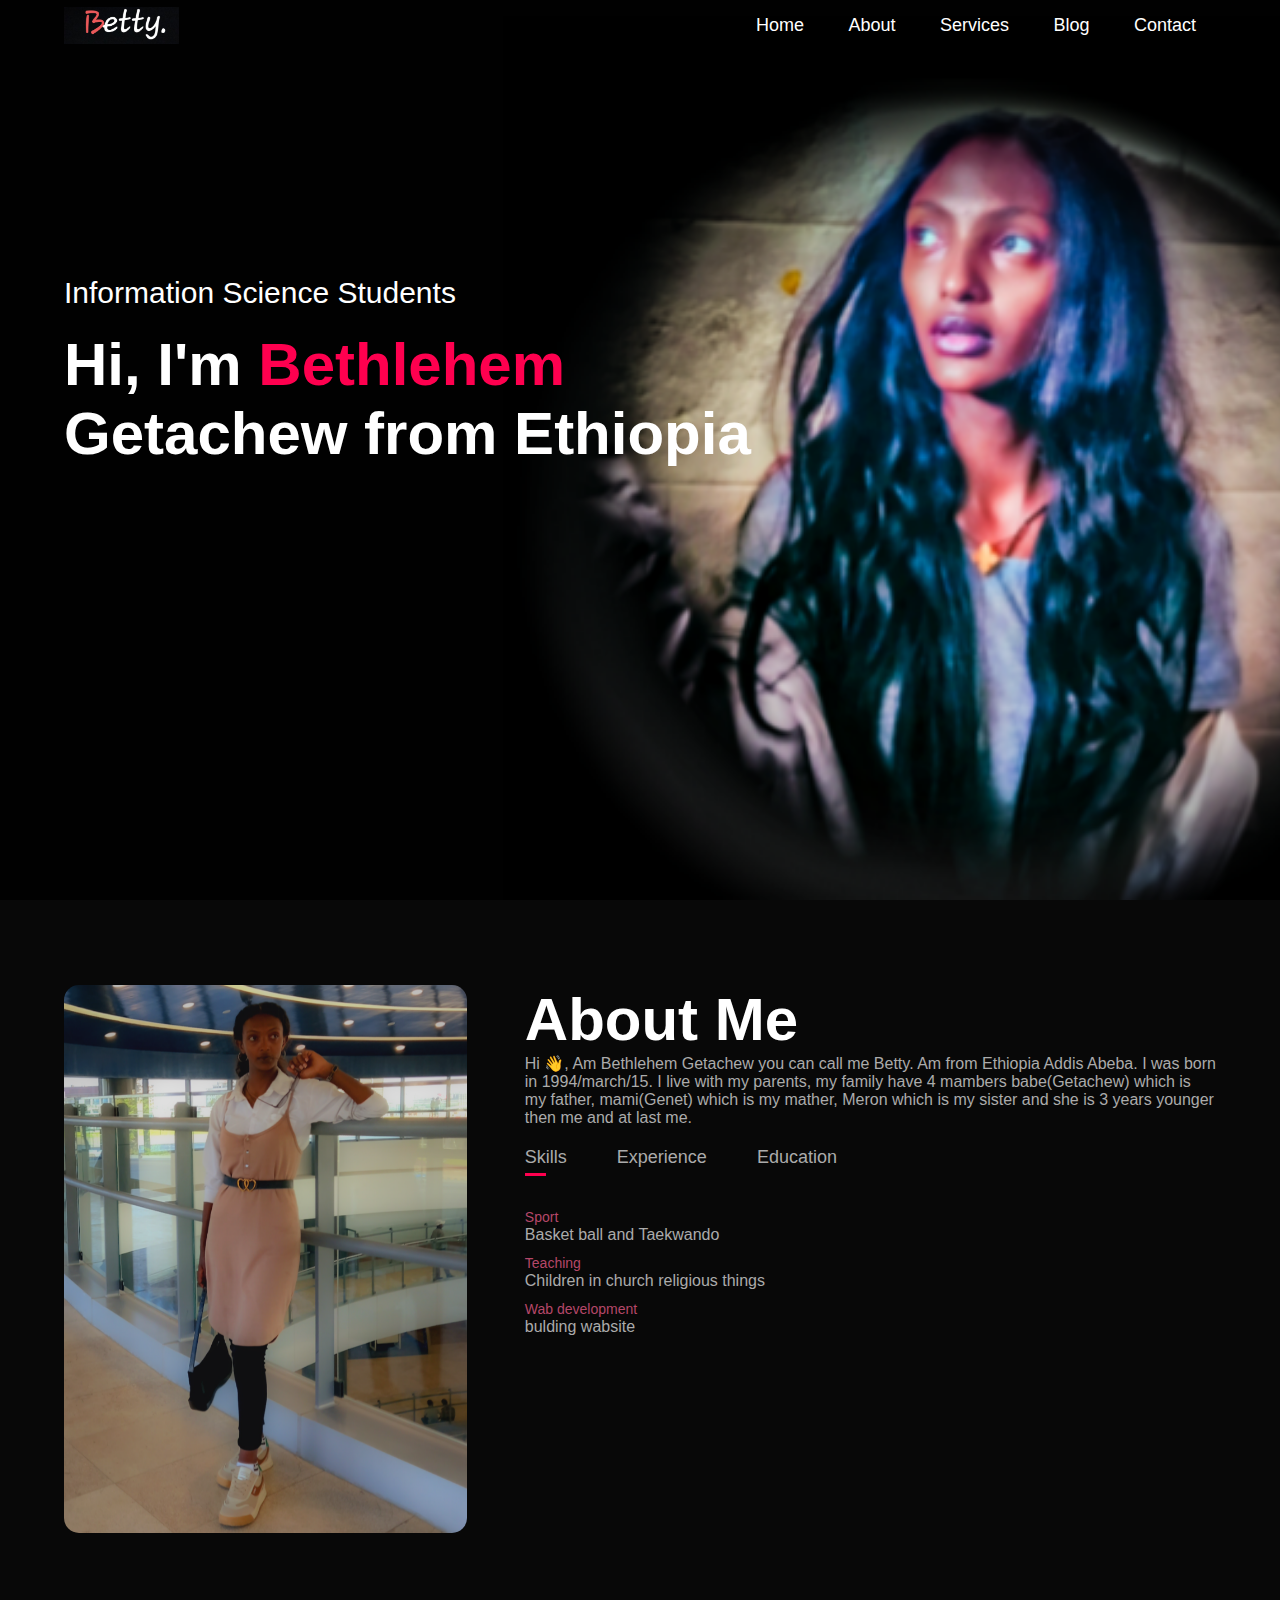
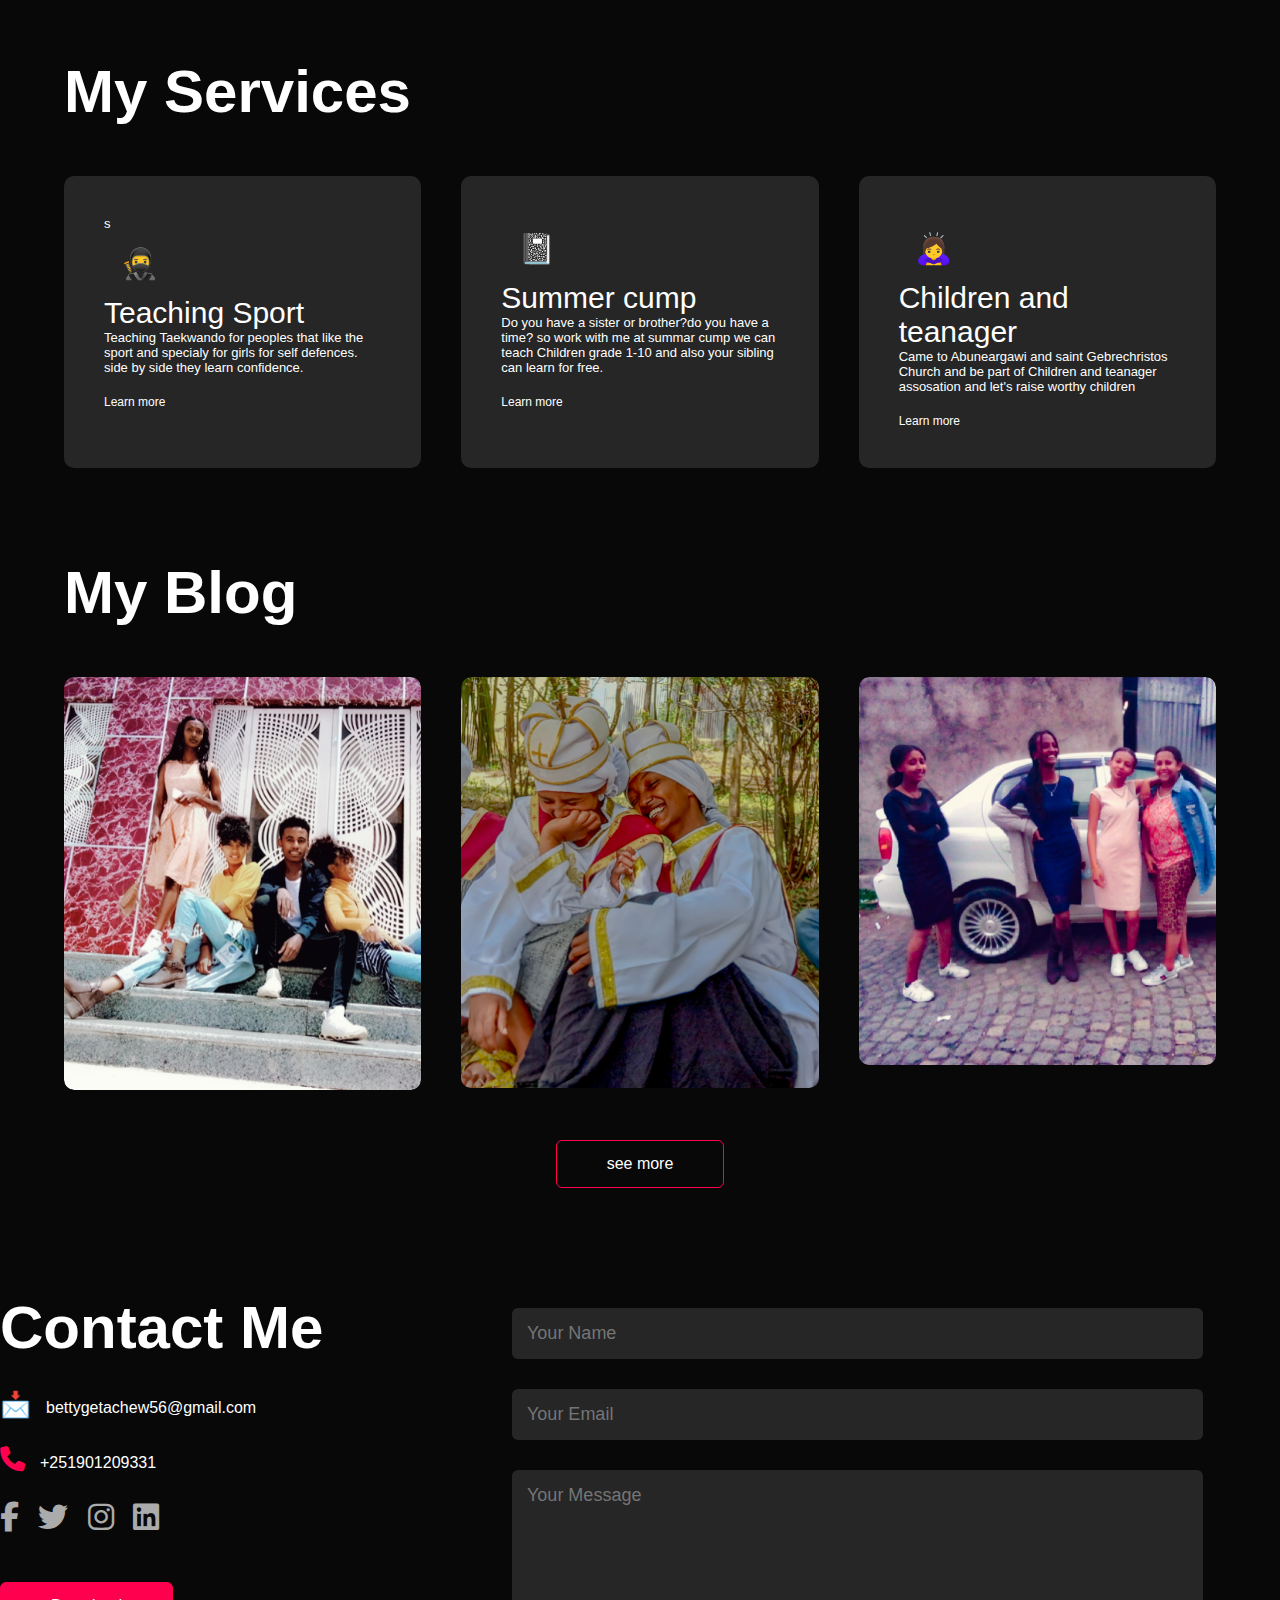
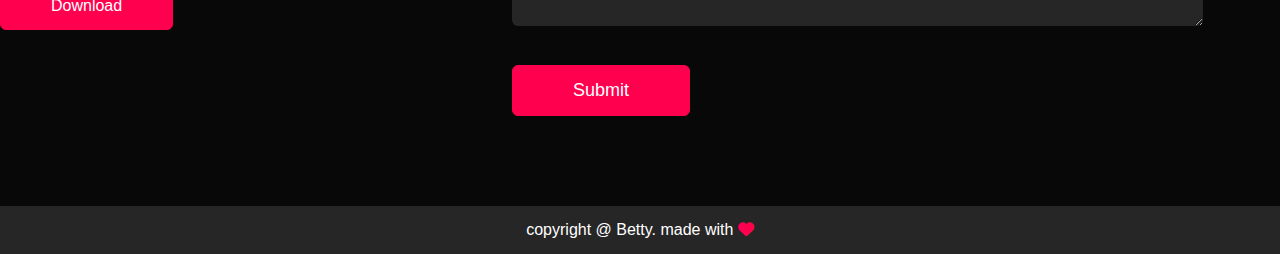
==== index.html @ 5410984a "Rename persenal.html to index.html" ====
<!DOCTYPE html>
<html lang="en">
<head>
    <meta charset="UTF-8">
    <meta http-equiv="X-UA-Compatible" content="IE=edge">
    <meta name="viewport" content="width=device-width, initial-scale=1.0">
    <title>betty getachew website </title>
    <link rel="stylesheet"  href="persenal.css">
    <link rel="stylesheet" href="https://cdnjs.cloudflare.com/ajax/libs/font-awesome/6.2.1/css/all.min.css">
</head>
<body>
<div id="header">
    <div class="container">
        <nav>
            <img src="Logo b2.jpg" alt="logo" width="10%" height="30%">
            <ul id="sidemenu">
                <li><a href="#header">Home</a></li>
                <li><a href="#about">About</a></li>
                <li><a href="#services">Services</a></li>
                <li><a href="#blog">Blog</a></li>
                <li><a href="#contact">Contact</a></li>
                <i class="fas fa-times" onclick="closemenu()"></i>
            </ul>
            <i class="fas fa-bars" onclick="openmenu()" ></i>
        </nav>
        <div class="header-text">
            <p>Information Science Students</p>
            <h1>Hi, I'm <span>Bethlehem</span><br>Getachew from Ethiopia</h1>
        </div>
    </div>
</div>
<!---------------about------------------>
<div id="about">
    <div class="container">
        <div class="row">
            <div class="about-col-1">
                <img src="About pc n.png">
            </div>
            <div class="about-col-2">
                <h1 class="sub-title">About Me</h1>
                <p>Hi 👋, Am Bethlehem Getachew you can call me Betty. Am from Ethiopia Addis Abeba. I was born in 1994/march/15. I live with my parents, my family have 4 mambers babe(Getachew) which is my father, mami(Genet) which is my mather, Meron which is my sister and she is 3 years younger then me and at last me. </p>

                <div class="tab-titles">
                    <p class="tab-links active-link" onclick="opentab('skills')">Skills</p>
                    <p class="tab-links" onclick="opentab('experience')">Experience</p>
                    <p class="tab-links" onclick="opentab('education')">Education</p>
                </div>
                <div class="tab-contents active-tab" id="skills">
                    <ul>
                        <li><span>Sport</span><br>Basket ball and Taekwando</li>
                        <li><span>Teaching</span><br>Children in church religious things</li>
                        <li><span>Wab development</span><br>bulding wabsite</li>
                    </ul>
                </div>
                <div class="tab-contents" id="experience">
                    <ul>
                        <li><span>2009-current</span><br>Leader of Children and teanager in church</li>
                        <li><span>2010-2013</span><br>Teacher of grade 9 & 10 at the summer cump</li>
                        <li><span>2008-2011</span><br>Leader of Taekwando for the girls</li>
                    </ul>
                </div>
                <div class="tab-contents" id="education">
                    <ul>
                        <li><span>2013-current</span><br>Madda Walabu University 3rd year student</li>
                        <li><span>2011-2012</span><br>preparatory in YFS</li>
                        <li><span>1997-2010</span><br>primary & secondary in Akaki kale hiwot church school</li>
                    </ul>
                </div>
            </div>
        </div>
    </div>
</div>

<!------------------services------------------->
<div id="services">
    <div class="container">
        <h1 class="sub-title">My Services</h1>
        <div class="services-list">
            <div>
                s<h2>&nbsp;&nbsp;🥷</h2>
                <h2>Teaching Sport</h2>
                <p>Teaching Taekwando for peoples that like the sport and specialy for girls for self defences. side by side they learn confidence.</p>
                <a href="#">Learn more</a>
            </div>
            <div>
                <h2>&nbsp;&nbsp;📓</h2>
                <h2>Summer cump</h2>
                <p>Do you have a sister or brother?do you have a time? so work with me at summar cump we can teach Children grade 1-10 and also your sibling can learn for free.</p>
                <a href="#">Learn more</a>
            </div>
            <div>
                <h2>&nbsp;&nbsp;🙇‍♀</h2>
                <h2>Children and teanager</h2>
                <p>Came to Abuneargawi and saint Gebrechristos Church and be part of Children and teanager assosation and let's raise worthy children </p>
                <a href="#">Learn more</a>
            </div>
        </div>
    </div>
</div>
<!-------------------------blog------------------------>
<div id="blog">
    <div class="container">
        <h1 class="sub-title">My Blog</h1>
        <div class="blog-list">
            <div class="blog">
                <img src="Blog 2n.png">
                <div class="layer">
                   <h3>Sibling Trip</h3> 
                   <p> It's sibling trip photo taken at the Entoto Park Art Gallery.Guess which one is my sister?</p><br><p>&nbsp;&nbsp;&nbsp;Guess😜</p>
                   <a href="#"><h1> 🤪 </h1></a>
                </div>
            </div>
            <div class="blog">
                <img src="Blog 1n.png">
                <div class="layer">
                    <h3>In Church</h3> 
                    <p> The picture was taken by incident at the time of break of church song recording</p><br><p>&nbsp;&nbsp;&nbsp;Guess the thing that make me laugh?</p>
                    <a href="#"><p><h1>⛪️</h1></p></a>
                 </div>
            </div>
            <div class="blog">
                <img src="Blog 3n.png">
                <div class="layer">
                    <h3>wedding</h3> 
                    <p>The photo taken after wedding at my friend neighborhood.</p><p>Guess which one is the perpetrator friend? </p><br><p>&nbsp;&nbsp;&nbsp;🧐</p>
                    <a href="#"><p><h1>👰‍♀</h1></p></a>
                 </div>
            </div>
        </div>
        <a href="#" class="btn">see more</a>
    </div>
</div>
<!----------------contact-------------------->
<div id="contact">
    <div class="contact">
        <div class="row">
            <div class="contact-left">
                <h1 class="sub-title">Contact Me</h1>
                <p> <i class="fas fa-email">📩</i>bettygetachew56@gmail.com</p>
                <p> <i class="fas fa-phone"></i>+251901209331</p>
                <div class="social-icons">
                    <a href="#" class="fab fa-facebook-f"></a>
                    <a href="#" class="fab fa-twitter"></a>
                    <a href="#" class="fab fa-instagram"></a>
                    <a href="#" class="fab fa-linkedin"></a>
                </div>
                <a href="justification.pdf" download class="btn btn2"> Download</a>
            </div>
            <div class="contact-right">
                <form name="submit-to-google-sheet" >
                    <input type="text" name="Name" placeholder="Your Name" required>
                    <input type="email" name="Email" placeholder="Your Email" required>
                    <textarea name="Message" rows="6" placeholder="Your Message"></textarea>
                    <button type="Submit" class="btn btn2">Submit</button>

                </form>
                <span id="msg"></span>
            </div>
        </div>
    </div>
    <div class="copyright">
        <p>copyright @ Betty. made with <i class="fas fa-heart"></i></p>
    </div>
</div>
<script>

    var tablinks = document.getElementsByClassName("tab-links");
    var tabcontents = document.getElementsByClassName("tab-contents");s

    function opentab(tabname){
        for(tablink of tablinks){
            tablink.classList.remove("active-link");
        }
        for(tabcontent of tabcontents){
            tabcontent.classList.remove("active-tab");
        }
        event.currentTarget.classList.add("active-link");
        document.getElementById(tabname).classList.add("active-tab");
    }
  
    

</script>

<script>

    var sidemenu = document.getElementById("sidemenu");

    function openmenu(){
        sidemenu.style.right = "0";
    }
    function closemenu(){
        sidemenu.style.right = "-200px";
    }
</script>

<script>
    const scriptURL = 'https://script.google.com/macros/s/AKfycbz6IVy5mCLGSw0yhL44tpF36nqyJ9_V67xrDBarjO9OBuvn-lFHZoiYDmQCQkfqSvGm/exec'
    const form = document.forms['submit-to-google-sheet']
    const msg = document.getElementById("msg")
  
    form.addEventListener('submit', e => {
      e.preventDefault()
      fetch(scriptURL, { method: 'POST', body: new FormData(form)})
        .then(response => {
            msg.innerHTML = "Message sent successfully"
            setTimeout(function(){
                msg.innerHTML = ""
            },5000)
            form.reset()
        })
        .catch(error => console.error('Error!', error.message))
    })
  </script>

</body>
</html>
---- persenal.css ----
*{
    margin: 0;
    padding: 0;
    font-family: 'popins', sans-serif;
    box-sizing: border-box;
    
}
html{
    overflow-x: hidden;
    scroll-behavior: smooth;
}
body{
    background: #080808;
    color:#fff;
}
#header{
    background: fixed;
    width: 100%;
    height: 100vh;
    background-image: url(Front.png);
    background-size: cover;
    background-position: center;   
}

.container{
    padding: 5px 5%;
}

nav{
    display: flex;
    align-items: center;
    justify-content: space-between;
    flex-wrap: wrap;
}

.logo{
    width: 140px;
}

nav ul li{
    display:inline-block;
    list-style: none;
    margin: 10px 20px;
}

nav ul li a{
    color: #fff;
    text-decoration: none;
    font-size: 18px;
    position: relative;
}
nav ul li a::after{
    content:'';
    width: 0;
    height: 3px;
    background: #ff004f;
    position: absolute;
    left: 0;
    bottom: -6px;
    transition: 0.5s;
}
nav ul li a:hover::after{
    width: 100%;
}
.header-text{
    margin-top: 20%;
    font-size: 30px;
}
.header-text h1{
    font-size: 60pxs;
    margin-top: 20px;
}
.header-text h1 span{
    color: #ff004f;
}
/*-----------about-------------*/
#about{
    padding: 80px 0 ;
    color: #ababab;
}
.row{
    display: flex;
    justify-content: space-between;
    flex-wrap: wrap;
}

.about-col-1{
    flex-basis: 35%;
}
.about-col-1 img{
    width: 100%;
    border-radius: 15px;
}
.about-col-2{
    flex-basis: 60%;
}

.sub-title{
    font-size: 60px;
    font-weight: 600;
    color:#fff ;
}

.tab-titles{
    display: flex;
    margin: 20px 0 40px;
}
.tab-links{
    margin-right: 50px;
    font-size: 18px;
    font-weight: 500;
    cursor: pointer;
    position: relative;
}
.tab-links::after{
    content: '';
    width: 0;
    height: 3px;
    background: #ff004f;
    position: absolute;
    left: 0;
    bottom: -8px;
    transition: 0.5s;
}

.tab-links.active-link::after{
    width: 50%;
}

.tab-contents ul li{
    list-style: none;
    margin: 10px 0;
}
.tab-contents ul li span{
    color: #b54769;
    font-size: 14px;
}
.tab-contents{
    display: none;
}
.tab-contents.active-tab{
    display: block;
}

/*----------------services-----------*/
#services{
    padding: 30px 0;
}
.services-list{
    display: grid;
    grid-template-columns: repeat(auto-fit, minmax(250px, 1fr));
    grid-gap: 40px;
    margin-top: 50px;
}
.services-list div{
    background: #262626;
    padding: 40px;
    font-size: 13px;
    font-weight: 300;
    border-radius: 10px;
    transition: background 0.5s, transform 0.5s;
}
.services-list div i{
    font-size: 50px;
    margin-bottom: 30px;
}
.services-list div h2{
    font-size: 30px;
    font-weight: 500;
    margin-top: 15px;
}
.services-list div  a{
    text-decoration: none;
    color: #fff;
    font-size: 12px;
    margin-top: 20px;
    display: inline-block;
}
.services-list div:hover{
    background: #ff004f;
    transform: translateY(-10px);
}
/*------------blog-------------*/
#blog{
    padding: 50px 0;
}
.blog-list{
    display: grid;
    grid-template-columns: repeat(auto-fit, minmax(250px, 1fr));
    grid-gap: 40px;
    margin-top: 50px;
}
.blog{
    border-radius: 10px;
    position: relative;
    overflow: hidden;
}
.blog img{
    width: 100%;
    border-radius: 10px;
    display: block;
    transition: transform 0.5s;
}
.layer{
    width: 100%;
    height: 0%;
    background: linear-gradient(rgba(0,0,0,0.6),#ff004f);
    border-radius: 10px;
    position: absolute;
    left: 0;
    bottom: 0;
    overflow: hidden;
    display: flex;
    align-items: center;
    justify-content: center;
    flex-direction: column;
    padding: 0 40px;
    text-align: center;
    font-size: 14px;
    transition: height 0.5s;
}
.layer h3{
    font-weight: 500;
    margin-bottom: 20px;
}
.layer a{
    margin-top: 20px;
    color:#ff004f;
    text-decoration: none;
    font-size: 18px;
    line-height: 60px;
    background: #fff;
    width: 60px;
    height: 60px;
    border-radius: 50%;
    text-align: center;
}
.blog:hover img{
    transform: scale(1.1);
}
.blog:hover .layer{
    height: 100%;
}
.btn{
    display: block;
    margin: 50px auto;
    width: fit-content;
    border: 1px solid #ff004f;
    padding: 14px 50px;
    border-radius: 6px;
    text-decoration: none;
    color: #fff;
    transition: background 0.5s;
}
.btn:hover{
    background: #ff004f;
}
/*-------------contact--------------*/

.contact-left{
    flex-basis: 35%;
}
.contact-right{
    flex-basis: 60%;
}
.contact-left p{
    margin-top: 30px;
}
.contact-left p i{
    color: #ff004f;
    margin-right: 15px;
    font-size: 25px;
}
.social-icons{
    margin-top: 30px;
}
.social-icons a{
    text-decoration: none;
    font-size: 30px;
    margin-right: 15px;
    color: #ababab;
    display: inline-block;
}
.social-icons a:hover{
    color: #ff004f;
    transform: translateY(-5px);
}

.btn.btn2{
    display: inline-block;
    background: #ff004f;
}
.contact-right form{
    width: 100%;
}
form input, form textarea{
    width: 90%;
    border: 0;
    outline: none;
    background: #262626;
    padding: 15px;
    margin: 15px 0;
    color: #fff;
    font-size: 18px;
    border-radius: 6px;
}
form .btn2{
    padding: 14px 60px;
    font-size: 18px;
    margin-top: 20px;
    cursor: pointer;
}
.copyright{
    width: 100%;
    text-align: center;
    padding: 15px 0;
    background: #262626;
    font-weight: 300;
    margin-top: 80px;
}
.copyright i{
    color: #ff004f;
}

/*--------------------css for small screens---------------------*/
nav .fas{
    display: none;
}

@media only screen and (max-width: 600px){
    #header{
        background-image:url(Small\ screen\ .png);
    }
    .header-text{
        margin-top: 100%;
        font-size: 16px;
    }
    .header-text h1{
        font-size: 30px;
    }
    nav .fas{
        display: block;
        font-size: 25px;
    }
    nav ul{
        background: #ff004f;
        position: fixed;
        top: 0;
        right: -200px;
        width: 200px;
        height: 100vh;
        padding-top: 50px;
        z-index: 2;
        transition: 0.5s;
    }
    nav ul li{
        display: block;
        margin: 25px;
    }
    nav ul .fas{
        position: absolute;
        top: 25px;
        left: 25px;
        cursor: pointer;
    }
    .sub-title{
        font-size: 40px;
    }
    .about-col-1, .about-col-2{
        flex-basis: 100%;
    }
    .about-col-1{
        margin-bottom: 30px;
    }
    .about-col-2{
        font-size: 14px;
    }
    .tab-links{
        font-size: 16px;
        margin-right: 20px;
    }
    .contact-left, .contact-right{
        flex-basis: 100%;
    }
    .copyright{
        font-size: 14px;
    }
}
#msg{
    color: #61b752;
    margin-top: -40px;
    display: block;
}
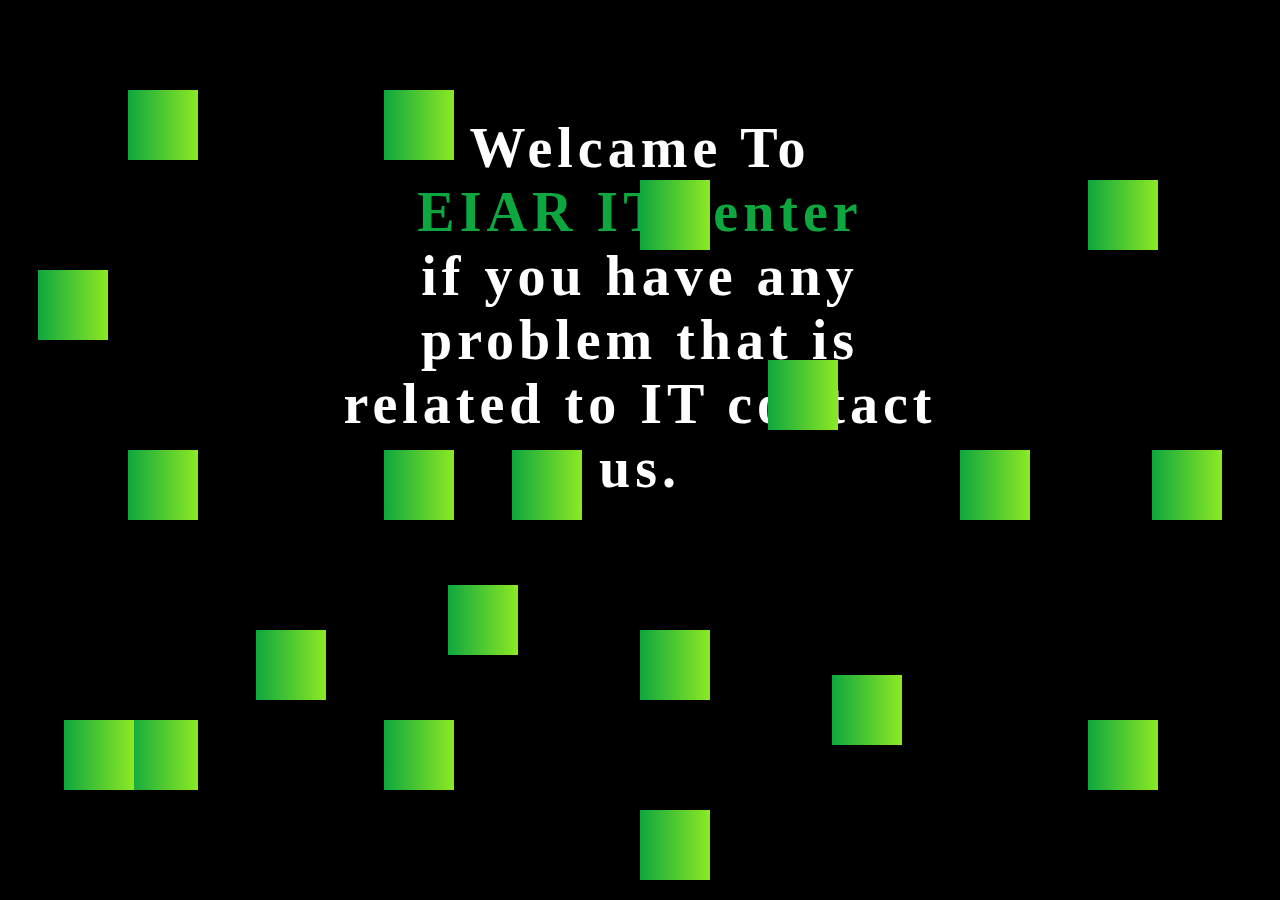
==== commit 4f135b93: "Add files via upload" ====
--- a/index.html
+++ b/index.html
@@ -1,217 +1,39 @@
 <!DOCTYPE html>
-<html lang="en">
-<head>
-    <meta charset="UTF-8">
-    <meta http-equiv="X-UA-Compatible" content="IE=edge">
-    <meta name="viewport" content="width=device-width, initial-scale=1.0">
-    <title>betty getachew website </title>
-    <link rel="stylesheet"  href="persenal.css">
-    <link rel="stylesheet" href="https://cdnjs.cloudflare.com/ajax/libs/font-awesome/6.2.1/css/all.min.css">
-</head>
-<body>
-<div id="header">
+<html lang="fa">
+  <head>
+    <meta charset="UTF-8" />
+    <title>Menu</title>
+    <link rel="stylesheet" href="style.css" />
+    
+  </head>
+
+  <body>
     <div class="container">
-        <nav>
-            <img src="Logo b2.jpg" alt="logo" width="10%" height="30%">
-            <ul id="sidemenu">
-                <li><a href="#header">Home</a></li>
-                <li><a href="#about">About</a></li>
-                <li><a href="#services">Services</a></li>
-                <li><a href="#blog">Blog</a></li>
-                <li><a href="#contact">Contact</a></li>
-                <i class="fas fa-times" onclick="closemenu()"></i>
-            </ul>
-            <i class="fas fa-bars" onclick="openmenu()" ></i>
-        </nav>
-        <div class="header-text">
-            <p>Information Science Students</p>
-            <h1>Hi, I'm <span>Bethlehem</span><br>Getachew from Ethiopia</h1>
-        </div>
-    </div>
-</div>
-<!---------------about------------------>
-<div id="about">
-    <div class="container">
-        <div class="row">
-            <div class="about-col-1">
-                <img src="About pc n.png">
-            </div>
-            <div class="about-col-2">
-                <h1 class="sub-title">About Me</h1>
-                <p>Hi 👋, Am Bethlehem Getachew you can call me Betty. Am from Ethiopia Addis Abeba. I was born in 1994/march/15. I live with my parents, my family have 4 mambers babe(Getachew) which is my father, mami(Genet) which is my mather, Meron which is my sister and she is 3 years younger then me and at last me. </p>
-
-                <div class="tab-titles">
-                    <p class="tab-links active-link" onclick="opentab('skills')">Skills</p>
-                    <p class="tab-links" onclick="opentab('experience')">Experience</p>
-                    <p class="tab-links" onclick="opentab('education')">Education</p>
-                </div>
-                <div class="tab-contents active-tab" id="skills">
-                    <ul>
-                        <li><span>Sport</span><br>Basket ball and Taekwando</li>
-                        <li><span>Teaching</span><br>Children in church religious things</li>
-                        <li><span>Wab development</span><br>bulding wabsite</li>
-                    </ul>
-                </div>
-                <div class="tab-contents" id="experience">
-                    <ul>
-                        <li><span>2009-current</span><br>Leader of Children and teanager in church</li>
-                        <li><span>2010-2013</span><br>Teacher of grade 9 & 10 at the summer cump</li>
-                        <li><span>2008-2011</span><br>Leader of Taekwando for the girls</li>
-                    </ul>
-                </div>
-                <div class="tab-contents" id="education">
-                    <ul>
-                        <li><span>2013-current</span><br>Madda Walabu University 3rd year student</li>
-                        <li><span>2011-2012</span><br>preparatory in YFS</li>
-                        <li><span>1997-2010</span><br>primary & secondary in Akaki kale hiwot church school</li>
-                    </ul>
-                </div>
-            </div>
-        </div>
-    </div>
-</div>
-
-<!------------------services------------------->
-<div id="services">
-    <div class="container">
-        <h1 class="sub-title">My Services</h1>
-        <div class="services-list">
-            <div>
-                s<h2>&nbsp;&nbsp;🥷</h2>
-                <h2>Teaching Sport</h2>
-                <p>Teaching Taekwando for peoples that like the sport and specialy for girls for self defences. side by side they learn confidence.</p>
-                <a href="#">Learn more</a>
-            </div>
-            <div>
-                <h2>&nbsp;&nbsp;📓</h2>
-                <h2>Summer cump</h2>
-                <p>Do you have a sister or brother?do you have a time? so work with me at summar cump we can teach Children grade 1-10 and also your sibling can learn for free.</p>
-                <a href="#">Learn more</a>
-            </div>
-            <div>
-                <h2>&nbsp;&nbsp;🙇‍♀</h2>
-                <h2>Children and teanager</h2>
-                <p>Came to Abuneargawi and saint Gebrechristos Church and be part of Children and teanager assosation and let's raise worthy children </p>
-                <a href="#">Learn more</a>
-            </div>
-        </div>
-    </div>
-</div>
-<!-------------------------blog------------------------>
-<div id="blog">
-    <div class="container">
-        <h1 class="sub-title">My Blog</h1>
-        <div class="blog-list">
-            <div class="blog">
-                <img src="Blog 2n.png">
-                <div class="layer">
-                   <h3>Sibling Trip</h3> 
-                   <p> It's sibling trip photo taken at the Entoto Park Art Gallery.Guess which one is my sister?</p><br><p>&nbsp;&nbsp;&nbsp;Guess😜</p>
-                   <a href="#"><h1> 🤪 </h1></a>
-                </div>
-            </div>
-            <div class="blog">
-                <img src="Blog 1n.png">
-                <div class="layer">
-                    <h3>In Church</h3> 
-                    <p> The picture was taken by incident at the time of break of church song recording</p><br><p>&nbsp;&nbsp;&nbsp;Guess the thing that make me laugh?</p>
-                    <a href="#"><p><h1>⛪️</h1></p></a>
-                 </div>
-            </div>
-            <div class="blog">
-                <img src="Blog 3n.png">
-                <div class="layer">
-                    <h3>wedding</h3> 
-                    <p>The photo taken after wedding at my friend neighborhood.</p><p>Guess which one is the perpetrator friend? </p><br><p>&nbsp;&nbsp;&nbsp;🧐</p>
-                    <a href="#"><p><h1>👰‍♀</h1></p></a>
-                 </div>
-            </div>
-        </div>
-        <a href="#" class="btn">see more</a>
-    </div>
-</div>
-<!----------------contact-------------------->
-<div id="contact">
-    <div class="contact">
-        <div class="row">
-            <div class="contact-left">
-                <h1 class="sub-title">Contact Me</h1>
-                <p> <i class="fas fa-email">📩</i>bettygetachew56@gmail.com</p>
-                <p> <i class="fas fa-phone"></i>+251901209331</p>
-                <div class="social-icons">
-                    <a href="#" class="fab fa-facebook-f"></a>
-                    <a href="#" class="fab fa-twitter"></a>
-                    <a href="#" class="fab fa-instagram"></a>
-                    <a href="#" class="fab fa-linkedin"></a>
-                </div>
-                <a href="justification.pdf" download class="btn btn2"> Download</a>
-            </div>
-            <div class="contact-right">
-                <form name="submit-to-google-sheet" >
-                    <input type="text" name="Name" placeholder="Your Name" required>
-                    <input type="email" name="Email" placeholder="Your Email" required>
-                    <textarea name="Message" rows="6" placeholder="Your Message"></textarea>
-                    <button type="Submit" class="btn btn2">Submit</button>
-
-                </form>
-                <span id="msg"></span>
-            </div>
-        </div>
-    </div>
-    <div class="copyright">
-        <p>copyright @ Betty. made with <i class="fas fa-heart"></i></p>
-    </div>
-</div>
-<script>
-
-    var tablinks = document.getElementsByClassName("tab-links");
-    var tabcontents = document.getElementsByClassName("tab-contents");s
-
-    function opentab(tabname){
-        for(tablink of tablinks){
-            tablink.classList.remove("active-link");
-        }
-        for(tabcontent of tabcontents){
-            tabcontent.classList.remove("active-tab");
-        }
-        event.currentTarget.classList.add("active-link");
-        document.getElementById(tabname).classList.add("active-tab");
-    }
-  
+      <h1>Welcame To <br> <span> EIAR IT center </span> <br> if you have any problem that is related to IT contact us.</h1>
+      <div class="wrapper">
+        <div></div>
+        <div></div>
+        <div></div>
+        <div></div>
+        <div></div>
+        <div></div>
+        <div></div>
+        <div></div>
+        <div></div>
+        <div></div>
+        <div></div>
+        <div></div>
+        <div></div>
+        <div></div>
+        <div></div>
+        <div></div>
+        <div></div>
+        <div></div>
+        <div></div>
+        <div></div>
+      </div>
+  </div>
+   
     
-
-</script>
-
-<script>
-
-    var sidemenu = document.getElementById("sidemenu");
-
-    function openmenu(){
-        sidemenu.style.right = "0";
-    }
-    function closemenu(){
-        sidemenu.style.right = "-200px";
-    }
-</script>
-
-<script>
-    const scriptURL = 'https://script.google.com/macros/s/AKfycbz6IVy5mCLGSw0yhL44tpF36nqyJ9_V67xrDBarjO9OBuvn-lFHZoiYDmQCQkfqSvGm/exec'
-    const form = document.forms['submit-to-google-sheet']
-    const msg = document.getElementById("msg")
-  
-    form.addEventListener('submit', e => {
-      e.preventDefault()
-      fetch(scriptURL, { method: 'POST', body: new FormData(form)})
-        .then(response => {
-            msg.innerHTML = "Message sent successfully"
-            setTimeout(function(){
-                msg.innerHTML = ""
-            },5000)
-            form.reset()
-        })
-        .catch(error => console.error('Error!', error.message))
-    })
-  </script>
-
-</body>
+  </body>
 </html>
--- a/style.css
+++ b/style.css
@@ -0,0 +1,155 @@
+body{
+  padding: 0;
+  margin: 0;
+  box-sizing: border-box;
+  font-family:'Times New Roman', Times, serif;
+}
+.container{
+  width: 100%;
+  height: 100vh;
+  background:#000;
+}
+h1{
+  position: absolute;
+  top: 30%;
+  left: 50%;
+  transform: translate(-50%,-50%);
+  font-size: 3.5em;
+  color: white;
+  letter-spacing: 5px;
+  text-align: center;
+}
+span{
+  color: #0ea73f;
+}
+.wrapper{
+  width: 100%;
+  height: 100%;
+  position: relative;
+}
+.wrapper div{
+  width: 70px;
+  height: 70px;
+  border: 1px white;
+  background: linear-gradient(90deg,#0ea73f, #8de923);
+  position: absolute;
+  
+
+}
+.wrapper div:nth-child(1){
+  top: 10%;
+  left: 30%;
+  animation: square 5s linear infinite;
+}
+.wrapper div:nth-child(2){
+  top: 20%;
+  left: 50%;
+  animation: square 7s linear infinite;
+}
+.wrapper div:nth-child(3){
+  top: 50%;
+  left: 10%;
+  animation: square 9s linear infinite;
+}
+.wrapper div:nth-child(4){
+  top: 50%;
+  left: 40%;
+  animation: square 11s linear infinite;
+}
+.wrapper div:nth-child(5){
+  top: 40%;
+  left: 60%;
+  animation: square 7s linear infinite;
+}
+.wrapper div:nth-child(6){
+  top: 80%;
+  left: 10%;
+  animation: square 13s linear infinite;
+}
+.wrapper div:nth-child(7){
+  top: 10%;
+  left: 10%;
+  animation: square 12s linear infinite;
+}
+.wrapper div:nth-child(8){
+  top: 20%;
+  left: 85%;
+  animation: square 8s linear infinite;
+}
+.wrapper div:nth-child(9){
+  top: 75%;
+  left: 65%;
+  animation: square 9s linear infinite;
+}
+.wrapper div:nth-child(10){
+  top: 80%;
+  left: 85%;
+  animation: square 8s linear infinite;
+}
+.wrapper div:nth-child(11){
+  top: 80%;
+  left: 5%;
+  animation: square 9s linear infinite;
+}
+.wrapper div:nth-child(12){
+  top: 70%;
+  left: 20%;
+  animation: square 15s linear infinite;
+}
+.wrapper div:nth-child(13){
+  top: 70%;
+  left: 50%;
+  animation: square 6s linear infinite;
+}
+.wrapper div:nth-child(14){
+  top: 90%;
+  left: 50%;
+  animation: square 7s linear infinite;
+}
+.wrapper div:nth-child(15){
+  top: 80%;
+  left: 30%;
+  animation: square 10s linear infinite;
+}
+.wrapper div:nth-child(16){
+  top: 65%;
+  left: 35%;
+  animation: square 7s linear infinite;
+}
+
+.wrapper div:nth-child(17){
+  top: 50%;
+  left: 30%;
+  animation: square 9s linear infinite;
+}
+.wrapper div:nth-child(18){
+  top: 50%;
+  left: 90%;
+  animation: square 10s linear infinite;
+}
+.wrapper div:nth-child(19){
+  top: 50%;
+  left: 75%;
+  animation: square 5s linear infinite;
+}
+.wrapper div:nth-child(20){
+  top: 30%;
+  left: 3%;
+  animation: square 7s linear infinite;
+}
+.wrapper div:nth-child(10){
+  top: 80%;
+  left: 85%;
+  animation: square 7s linear infinite;
+}
+@keyframes square{
+  0%{
+      transform: scale(0) translateY(0) rotate(0);
+      opacity: 1;
+  }
+  100%{
+      transform: scale(1.2) translateY(-90px) rotate(360deg);
+      opacity: 0;
+  }
+
+}
